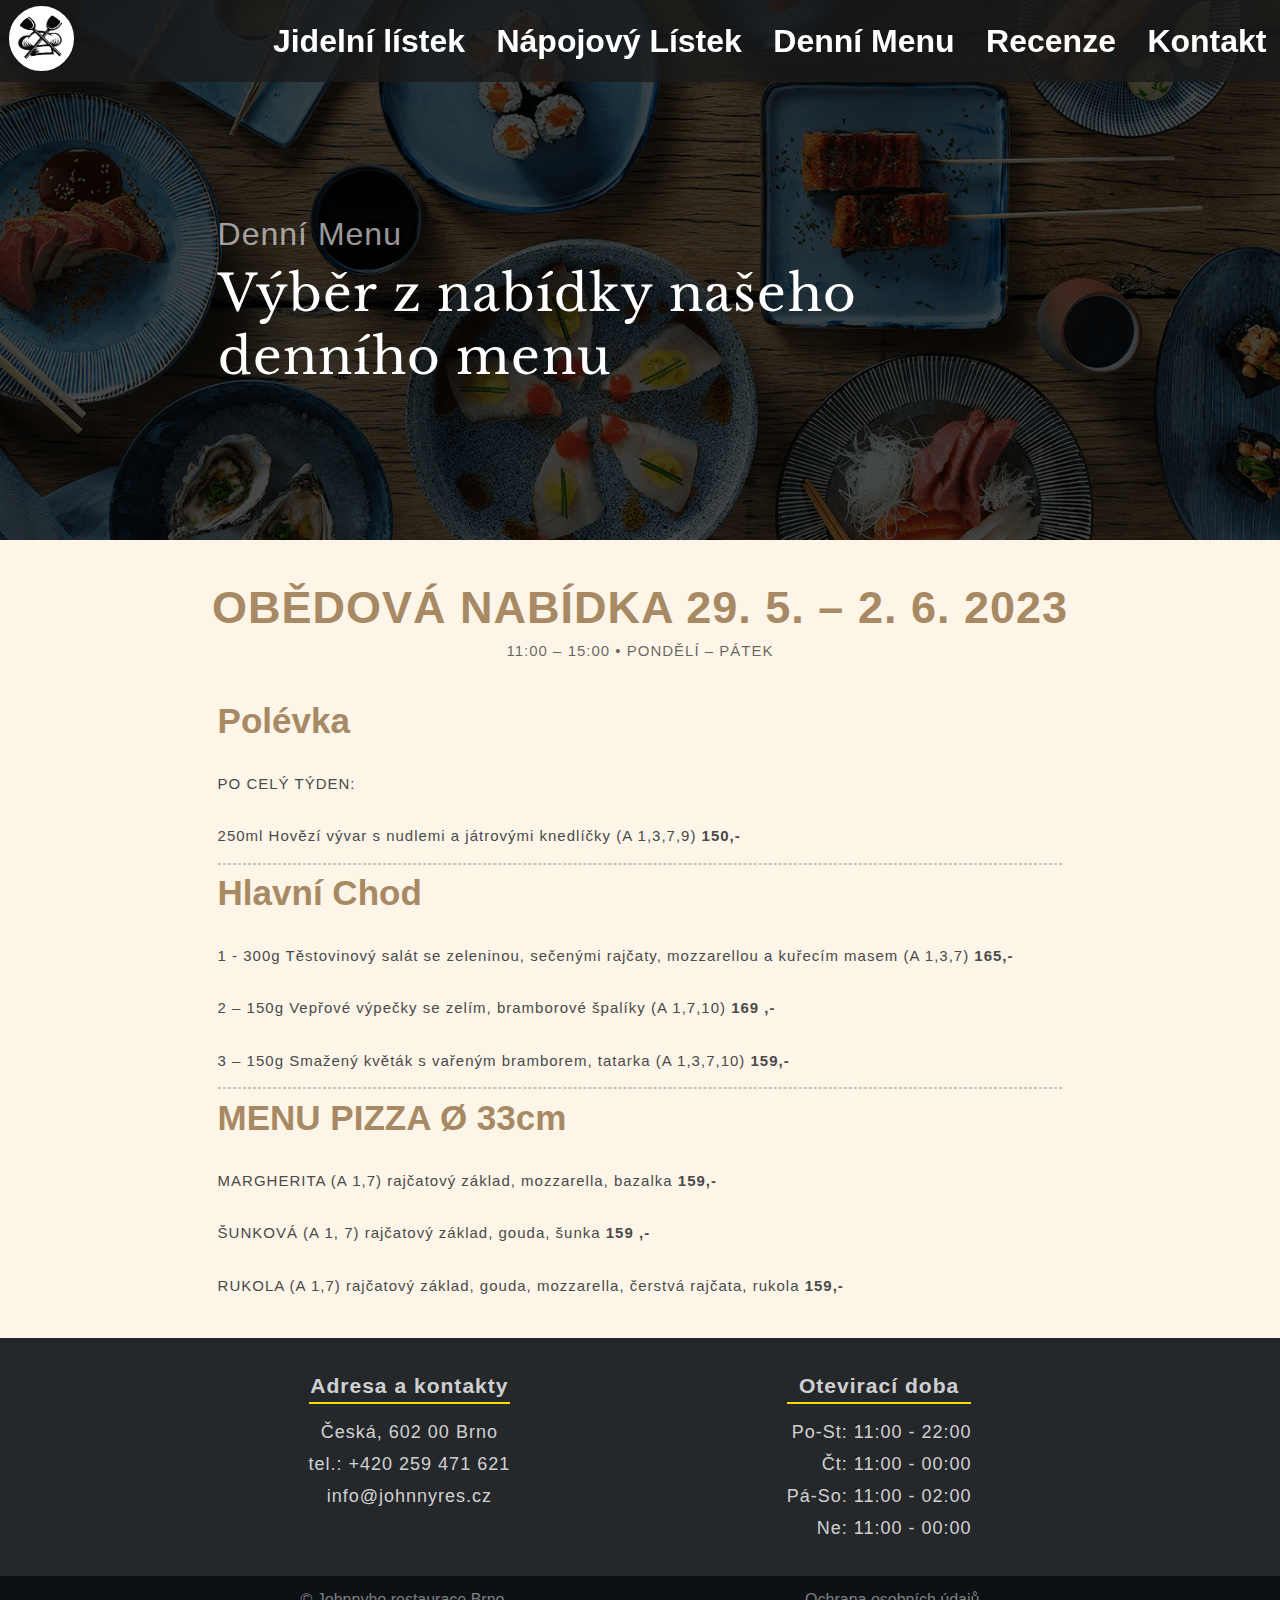
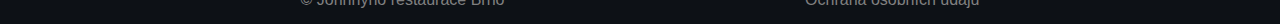
==== Stranky/denni-menu.html @ c48f4686 "Add files via upload" ====
<!DOCTYPE html>
<html lang="cs">
<head>
        <!-- Google tag (gtag.js) -->
    <script async src="https://www.googletagmanager.com/gtag/js?id=G-DFV5XVJZN4"></script>
    
    <meta charset="UTF-8">
    <meta http-equiv="X-UA-Compatible" content="IE=edge">
    <meta name="viewport" content="width=device-width, initial-scale=1.0">
    <link rel="stylesheet" href="../style.css">
    <link rel="stylesheet" href="podstranky.css">
    <link rel="stylesheet" href="../responzivita.css">
    <link rel="shortcut icon" href="../Obrázky/logo.png" type="image/x-icon">
    <title>Denní menu</title>
</head>
<body>
    <script src="ga.js"></script>

    <header id="header3">
        <nav class="float">

            <a href="../index.html" class="home"><img src="../Obrázky/logo.png" alt="" class="home-icon"></a>
            
            <ul class="list-js">
                <li class="js-li"><a href="jidelni-listek.html">Jidelní lístek</a></li>
                <li class="js-li"><a href="napojovy-listek.html">Nápojový Lístek</a></li>
                <li class="js-li"><a href="denni-menu.html">Denní Menu</a></li>
                <li class="js-li"><a href="recenze.html">Recenze</a></li>
                <li class="js-li"><a href="kontakt.html">Kontakt</a></li>
            </ul>

            <img src="../Obrázky/hamburger.png" alt="" class="hamburger">
        </nav>

        <div class="header-text1 header-text4">
            <h1>Denní Menu</h1>
            <h2>Výběr z nabídky našeho <br> denního menu</h2>
        </div>

    </header>

    <main id="main3">
        <div class="main3-header-text">
            <h2 class="main-nadpis nadpiss">OBĚDOVÁ NABÍDKA 29. 5. – 2. 6. 2023</h2>
            <p>11:00 – 15:00 • PONDĚLÍ – PÁTEK</p>
        </div>

        <div class="container3">

            <div class="polevka bar1">
                <h3>Polévka</h3>

                <p>PO CELÝ TÝDEN:</p>
                <p>250ml Hovězí vývar s nudlemi a játrovými knedlíčky (A 1,3,7,9) <span class="price">150,-</span></p>

                 <hr>
            </div>

            <div class="chod bar1">
                <h3>Hlavní Chod</h3>

                <p>1 - 300g Těstovinový salát se zeleninou, sečenými rajčaty, mozzarellou a kuřecím masem (A  1,3,7) <span class="price">165,-</span></p>
                <p>2 – 150g Vepřové výpečky se zelím, bramborové špalíky (A 1,7,10) <span class="price">169 ,-</span></p>
                <p>3 – 150g Smažený květák s vařeným bramborem, tatarka (A 1,3,7,10) <span class="price">159,-</span></p>

                <hr>
            </div>

            <div class="pizza bar1">
                <h3>MENU PIZZA Ø 33cm</h3>

                <p> MARGHERITA (A 1,7) rajčatový základ, mozzarella, bazalka <span class="price">159,-</span></p>
                <p> ŠUNKOVÁ (A 1, 7) rajčatový základ, gouda, šunka <span class="price">159 ,-</span></p>
                <p> RUKOLA (A 1,7) rajčatový základ, gouda, mozzarella, čerstvá rajčata, rukola <span class="price">159,-</span></p>

            </div>

        </div>
    </main>
    </main>

    <footer>
        <div class="footer-container">
            <div id="left-side-footer">
                <div class="footer-left-container">
                    <h3>Adresa a kontakty</h3>
                    <p>Česká, 602 00 Brno</p>
                    <p>tel.: +420 259 471 621</p>
                    <p>info@johnnyres.cz</p>
                </div>
            </div>
    
            <div id="right-side-footer">
                <div class="footer-right-container ">
                    <h3>Otevirací doba</h3>
                    <div class="time">
                        <p>Po-St: 11:00 - 22:00</p>
                        <p>Čt: 11:00 - 00:00</p>
                        <p>Pá-So: 11:00 - 02:00</p>
                        <p>Ne: 11:00 - 00:00</p>
                    </div>            
                </div>
            </div>
        </div>

        <span class="copy-foot"><p>&copy Johnnyho restaurace Brno</p><a href="ochrana-udaju.html">Ochrana osobních údajů</a></span>
    </footer>
    
    <script src="../nav.js"></script>

</body>
</html>
---- style.css ----
@import url('https://fonts.googleapis.com/css2?family=Libre+Baskerville:ital@0;1&display=swap');

* {
    margin: 0;
    padding: 0;
    box-sizing: border-box;
    font-family: Arial, Helvetica, sans-serif;
}

body {
    overflow-x: hidden;
}

/* Nadpisy */

.nadpis-h2 {
    font-size: 40px;
    color: white;
    font-weight: bold;
    margin-bottom: 2.5%;
    display: inline-block;
    border-bottom: 2px solid rgb(255, 217, 0);
}

/* Navigace */

header {
    width: 100vw;
    height: 100vh;
}

nav {
    background: rgba(26, 26, 26, 0.8);
    width: 100%;
    position: fixed;
    z-index: 10;
    
}

nav a {
    transition: 0.5s;
}

nav ul {
    float: right;
}

nav ul li {
    display: inline-block;
    list-style-type: none;
    position: relative;
}

nav ul li a {
    display: block;
    color: white;
    padding: 2.5vh 1.5vh;
    text-align: center;
    font-size: 32px;
    text-decoration: none;
    font-weight: bold;
    transition: 0.5s;
}

nav ul li a:hover {
    color: black;
    background-color: white;
}

nav a:hover {
    opacity: 0.7;
}

.float:after {
    content: '';
    display: block;
    clear: both;
}

.home-icon {
    max-width: 65px;
    aspect-ratio: 1;
    border: 2px solid white;
    background-color: white;
    border-radius: 50%;
    padding: 5px;   
}

.hamburger {
    width: 60px;
    display: none;
    cursor: pointer;
}

.home {
    position: relative;
    left: 0.7vw;
    top: 0.7vh;
}

/* Header */

header {
    background: linear-gradient(rgba(0,0,0,0.7),rgba(0,0,0,0.7)), url(Obrázky/header-picture.jpg);
    background-size: cover;
    height: 100vh;
    background-position: center;
    background-attachment: fixed;
}

.header-text {
    position: relative;
    top: 45%;
    left: 16%;
    line-height: 75px;
    max-width: 850px;
}

.header-text h1 {
    font-size: 70px;
    color: white;
    font-family: 'Libre Baskerville',sans-serif;
}

.header-text h2 {
    font-size: 35px;
    color: rgb(255, 217, 0);
    font-family: 'Libre Baskerville',sans-serif;
}

/* Main */

main {
    max-width: 100%;
    background-color: #0e1116;
   
}

/* info o nás */

.info {
    max-width: 70%;
    margin: 0 auto;
    color: white;
    text-align: center;
    display: block;
    position: relative;
    padding-top: 12vh;
}

.info h1 {
    font-size: 65px;
    color: white;
    font-weight: bold;
    margin-bottom: 2%;
}

.info p {
    font-size: 18px;
    line-height: 28px;
    letter-spacing: 1px;
    display: block;
    position: relative;
}

/* Fotogalerie */

#fotogalerie {
    max-width: 70%;
    margin: 0 auto;
    text-align: center;
    margin-top: 2%;
    padding-bottom: 2%;
}

#fotogalerie h3 {
    color: white;
    font-size: 30px;
    font-weight: bold;
    margin: 1%;
}

.grid-container {
    display: grid;
    grid-template-columns: auto auto;
    width: 100%;
    height: 55%;
}

.obrazek {
    width: 480px;
    height: 320px;
    border-radius: 15px;
}

/* patička */

footer {
    background-color: rgba(5,9,14,0.97);
    width: 100%;
    color: rgba(255,255,255,0.8);
}

.copy-foot {
    display: flex;
    justify-content: space-evenly;
    font-size: 16px;
    padding: 15px 0;
    color: gray
}

.copy-foot a {
    color: gray;    
    text-decoration: none;
    transition: 0.5s;
}

.copy-foot a:hover {
    color: rgba(128, 128, 128, 0.582);
}

.footer-container {
    background-color: #4a4a4a67;
    display: flex;
    flex-direction: row;
    justify-content: space-evenly;
    text-align: center;
    position: relative;
    font-size: 18px;
    padding: 2.5%;
    line-height: 32px;
    letter-spacing: 1px;
}

.footer-container h3 {
    border-bottom: 2px solid rgb(255, 217, 0);
    margin-bottom: 12px;
}


.time {
    display: flex;
    flex-direction: column;
    text-align: right;
}
---- Stranky/podstranky.css ----
@import url('https://fonts.googleapis.com/css2?family=Libre+Baskerville:ital@0;1&display=swap');

/*** Stránka jidelni-listek ***/

hr {
    border: 1px dashed rgba(0,0,0,0.2);
}

#header1 {
    background: linear-gradient(rgba(0,0,0,0.7),rgba(0,0,0,0.7)), url(../Obrázky/header-pic2.jpg);
    background-size: cover;
    height: 60vh;
    background-position: center;
    background-attachment: top;
}

#main1 {
    background-color: rgba(245, 222, 179, 0.3);
}

.container {
    width: 70%;
    margin: 0 auto;
    padding: 3.5% 0;
}

.container h3 {
    font-size: 30px;
    color: #A78963;
    padding: 1%;
    letter-spacing: 1px;
}

.container p {
    color: #4A4A4A;
    font-size: 15px;
    line-height: 300%;
    letter-spacing: 1px;
}

.header-text1 {
    position: relative;
    top: 40%;
    left: 17%;
}

.header-text1 h1{
    font-size: 32px;
    color: rgba(255,255,255,0.6);
    font-weight: bold;
    margin-bottom: 0.7%;
    letter-spacing: 1px;
    font-weight: lighter;
}

.header-text1 h2 {
    color: white;
    font-weight: bold;
    font-size: 64px;
    font-family: 'Libre Baskerville',sans-serif;
    letter-spacing: 1.2px;
    font-weight: lighter;
}

.price {
    font-weight: bold;
}

/*** Stránka napojový lístek ***/

#header2 {
    background: linear-gradient(rgba(0,0,0,0.7),rgba(0,0,0,0.7)), url(../Obrázky/header-pic3.jpg);
    background-size: cover;
    height: 60vh;
    background-position: center;
    background-attachment: top;
}

#main2 {
    background-color: rgba(245, 222, 179, 0.3)
}

.main-nadpis {
    text-align: center;
    color: #A78963;
    font-size: 45px;
    font-weight: bold;
    padding-top: 2.3%;
    padding-bottom: 1%;
}

.container2 {
    width: 70%;
    margin: 0 auto;
    padding: 5%;
    padding-top: 1.7%;
    display: flex;
    justify-content: space-evenly;
}

.bar h3 {
    color: #A78963;
    text-align: left;
    font-size: 35px;
    font-weight: bold;
    padding-bottom: 5%;
}

.lowerbar p {
    font-size: 15px;
    line-height: 350%;
    letter-spacing: 1px;
    text-align: left;
    color: #4A4A4A;
}

/*** Stránka denní menu ***/

#header3 {
    background: linear-gradient(rgba(0,0,0,0.7),rgba(0,0,0,0.7)), url(../Obrázky/header-pic4.jpg);
    background-size: cover;
    height: 60vh;
    background-position: center;
    background-attachment: top;
}

#main3 {
    background-color: rgba(245, 222, 179, 0.3)
}

.main3-header-text {
    text-align: center;
    letter-spacing: 1px;
    padding-bottom: 0.6%;
    padding-top: 1%;
}

.main3-header-text h2 {
    padding-bottom: 0.6%;
}

.main3-header-text p{
    color: rgba(0,0,0,0.6);
    font-size: 15px;
}

.container3 {
    width: 70%;
    margin: 0 auto;
    padding: 2%;
}

.bar1 h3{
    color: #A78963;
    text-align: left;
    font-size: 35px;
    font-weight: bold;
    padding-bottom: 2%;
    padding-top: 1%;
}

.bar1 p {
    font-size: 15px;
    line-height: 350%;
    letter-spacing: 1px;
    text-align: left;
    color: #4A4A4A;
}

/*** Stránka kontakty ***/

#header4 {
    background: linear-gradient(rgba(0,0,0,0.7),rgba(0,0,0,0.7)), url(../Obrázky/header-pic5.jpg);
    background-size: cover;
    height: 60vh;
    background-position: center;
    background-attachment: top;
}

#main4 {
    background-color: rgba(245, 222, 179, 0.3)
}

.container4 {
    width: 70%;
    margin: 0 auto;
    display: flex;
    justify-content: space-around;
}

.container4 form {
    padding: 4%;
    line-height: 10px;
}

.inputo {
    width: 300%;
    padding: 10% 5%;
    font-size: 16px;
    margin: 10px;
    border-radius: 5px;
    border: 1.5px solid #A78963;
    letter-spacing: 1.5px;
    
}
 
.inputo::placeholder {
    color: #A78963;
}

.inputo:focus {
    outline-color: #A78963;
}

.email-input {
    padding-bottom: 70%;
}

.submit-input {
    width: 90%;
    background-color: white;
    color: #A78963;
}

.right-kontakt {
    padding: 4%;
}

.right-kontakt h2 {
    color: #A78963;
    letter-spacing: 1.5px;
    margin-bottom: 10px;
    font-size: 35px;   
}

.right-kontakt h3 {
    color: rgba(0,0,0,0.6);
    letter-spacing: 1.5px;
    margin-bottom: 5px;
    font-size: 15px;
}

.right-kontakt p {
    color: #A78963;
    letter-spacing: 1.5px;
    font-size: 15px;
    margin: 5px;
}

.time1 {
    text-align: left;
}

/*** Stránka recenze ***/

#header5 {
    background: linear-gradient(rgba(0,0,0,0.7),rgba(0,0,0,0.7)), url(../Obrázky/header-pic6.jpg);
    background-size: cover;
    height: 60vh;
    background-position: center;
    background-attachment: top;
}

#main5 {
    background-color: rgba(245, 222, 179, 0.3)
}

.container5 {
    width: 70%;
    margin: 0 auto;
    display: flex;
    padding: 5%;
}

.user-recenze {
    width: 33%;
}

.user-recenze h3{
    color: #A78963;
    font-size: 24px;
    font-weight: bold;
    letter-spacing: 1px;
    position: relative;
    top: 30px;
    left: 10px;
}

.user-recenze p {
    font-size: 16px;
    letter-spacing: 1px;
    line-height: 25px;
    color: rgba(0,0,0,0.7)
}

.recenze-text {
    display: flex;
}

.datum {
    text-align: center;
    position: relative;
    bottom: 22px;
}

.user-img {
    width: 80px;
    height: 80px;
    border-radius: 50%;
}

/*** Ochrana osobních údajů ***/

#header6 {
    background: none;
    width: 0;
    height: 0;
}

#main6 {
    background-color: rgba(245, 222, 179, 0.3);
}

.container6 {
    padding-top: 8%;
    width: 70%;
    margin: 0 auto;
}

.logo-a-nadpis {
    display: flex;
    justify-content: center;
}

.logo-a-nadpis p {
    align-self: center;
    font-size: 32px;
    color: #A78963;
    letter-spacing: 1px;
    font-weight: bold; 
}

.ochrana-logo {
    width: 140px;
    aspect-ratio: 1;
}

.ochrana-text {
    padding: 30px 0;
    padding-bottom: 50px;
}

.ochrana-nadpis {
    font-size: 16px;
    padding: 10px;
    padding-left: 0px;
    font-weight: bold;
    color: rgb(85, 85, 85);
    letter-spacing: 1px;
}

.ochrana-odstavec {
    font-size: 14px;
    color: rgb(112, 112, 112);
    letter-spacing: 1px;
    line-height: 20px;
}
---- responzivita.css ----
@media only screen and (max-width: 1900px){
    .container4 {
        display: block;
    }

    .inputo {
        max-width: 700px;
        padding: 15px;
    }

    .email-input {
        padding-bottom: 110px;;
    }

    .right-kontakt {
        text-align: center;
    }

    .time1 {
        text-align: center;
    }

    .container4 form {
        text-align: center;
    }

    .header-text4 h2 {
        font-size: 40px;
    }

}

@media only screen and (max-width: 1919px){
    .header-text4 h2 {
        font-size: 50px;
    }

}



@media only screen and (max-width: 1700px){
    .user-recenze3 {
        display: none;
    }

    .user-recenze h3{
        top: 0;
    }

    .container5 {
        justify-content: space-evenly;
    }

    .recenze-text img {
        margin: 0 auto;
    }

    .recenze-text{
        display: block;
    }

    .datum {
        display: none;
    }

}

@media only screen and (max-width: 1430px){
    .pizzos {
        display: none;
    }

    .steakos {
        display: none;
    }

    .grid-container {
        display: block;
    }

    .obrazek {
        width: 70%;
        height: 50%;
    }

}

@media only screen and (max-width: 1300px){
    .container2 {
        display: block;
    }

    .header-text5 h2{
        max-width: 500px;
        font-size: 50px;
    }   

}

@media only screen and (max-width: 1120px){
    .home-icon {
        position: absolute;
        max-width: 45px;
    }
}

@media only screen and (max-width: 1000px){
    .header-text h1{
        font-size: 55px;
    }

    .header-text h2{
        font-size: 28px;
    }

    .js-li a {
        font-size: 20px;
    }

    .nadpiss {
        font-size: 35px;
    }
    
}

@media only screen and (max-width: 900px){
    .inputo {
        max-width: 350px;
        padding: 15px;
    }
}


@media only screen and (max-width: 760px){
    .header-text{
        max-width: 500px;
    }

    .header-text1 h2{
        max-width: 400px;
        font-size: 45px;
        top: 30%;
    }

    .header-text2 h2{
        font-size: 45px;
        max-width: 200px;
    }

    .header-text3{
        max-width: 500px;
    }

    .header-text4 h2{
        max-width: 400px;
        font-size: 30px;
    }

    .header-text5 h2{
        max-width: 500px;
        font-size: 30px;
    }   
}

@media only screen and (max-width: 685px){  
    .list-js {
        display: none;
        font-size: 32px;
    }

    .hamburger {
        display: inline-block;
        float: right;
        position: relative;
        top: 5px;
        right: 10px;
    }  
}

@media only screen and (max-width: 575px){  
    .header-text5{
        left: 10%;
    }

    .header-text4{
        left: 10%;
    }
}
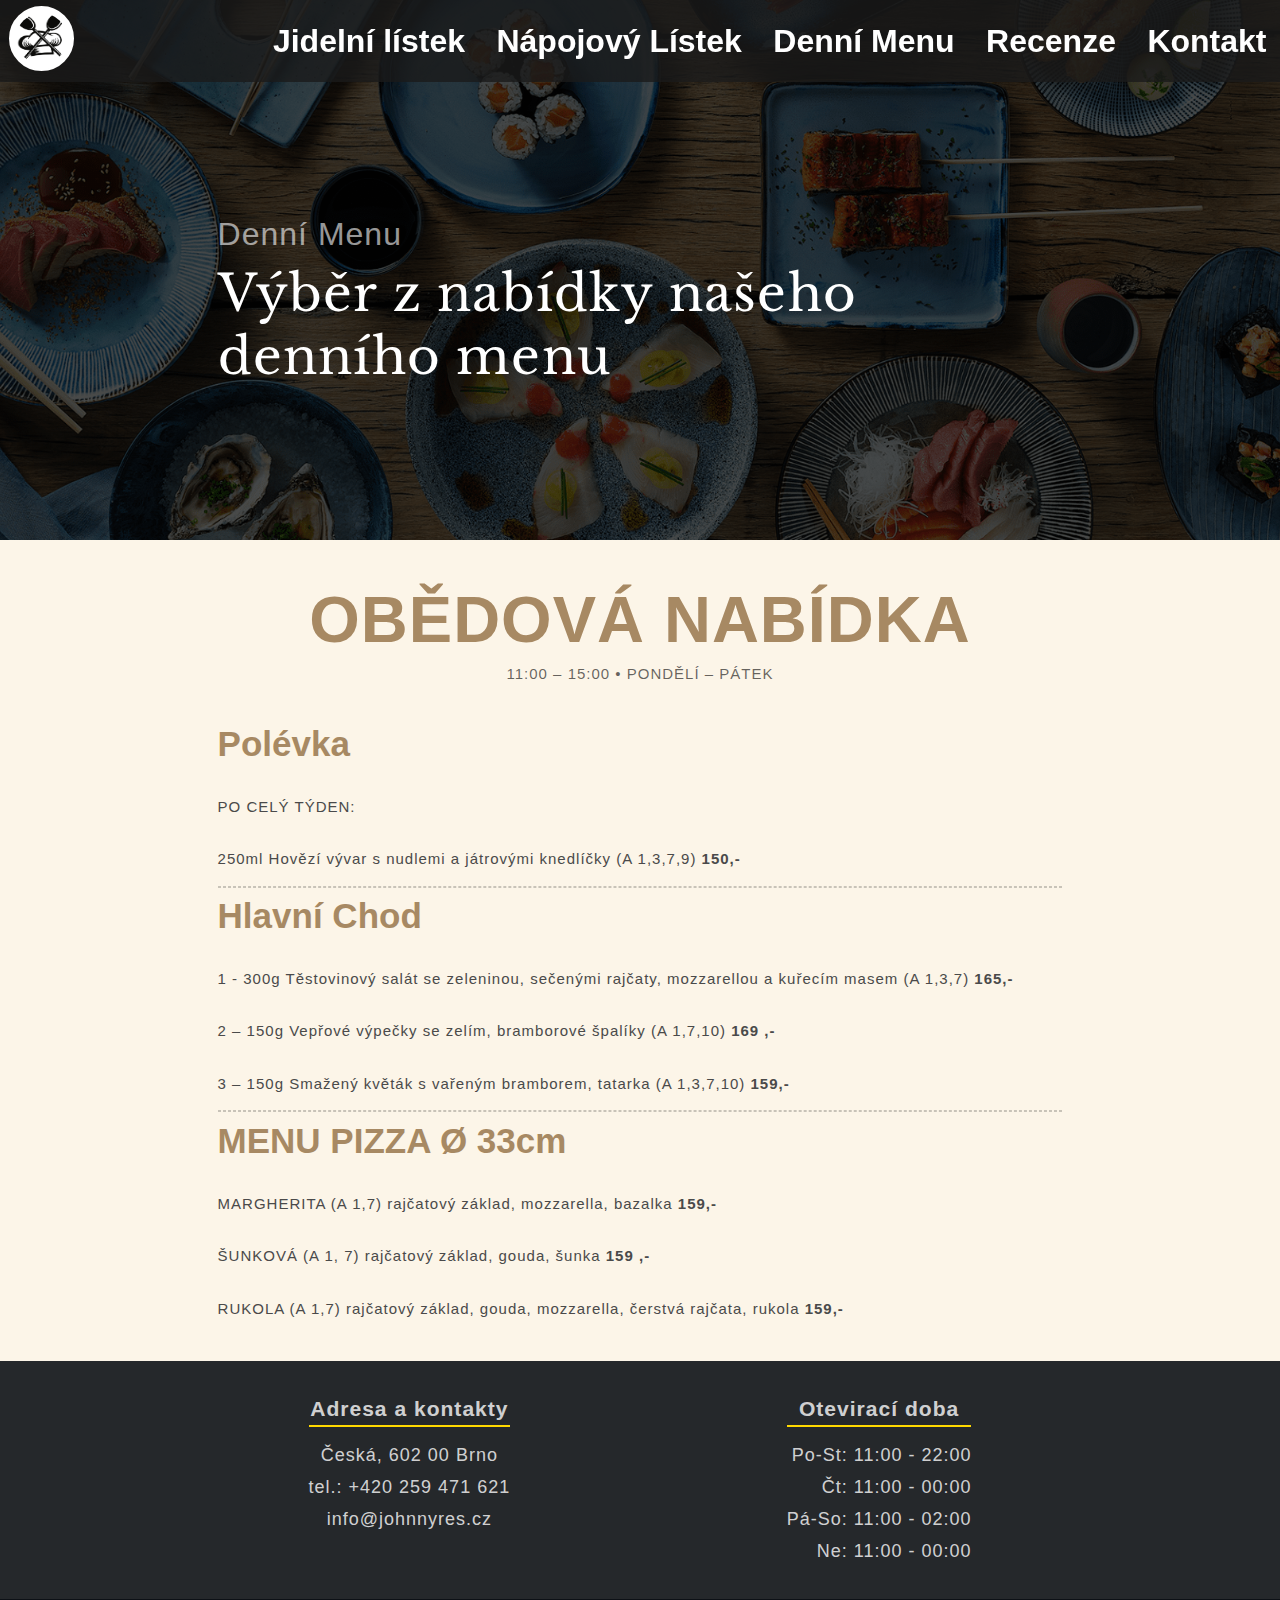
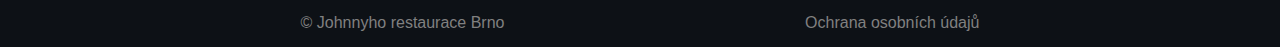
==== commit 9aa889ec: "Add files via upload" ====
--- a/Stranky/denni-menu.html
+++ b/Stranky/denni-menu.html
@@ -41,7 +41,7 @@
 
     <main id="main3">
         <div class="main3-header-text">
-            <h2 class="main-nadpis nadpiss">OBĚDOVÁ NABÍDKA 29. 5. – 2. 6. 2023</h2>
+            <h2 class="main-nadpis nadpiss">OBĚDOVÁ NABÍDKA</h2>
             <p>11:00 – 15:00 • PONDĚLÍ – PÁTEK</p>
         </div>
 
@@ -82,7 +82,7 @@
     <footer>
         <div class="footer-container">
             <div id="left-side-footer">
-                <div class="footer-left-container">
+                <div class="footer-left-container sidefooter">
                     <h3>Adresa a kontakty</h3>
                     <p>Česká, 602 00 Brno</p>
                     <p>tel.: +420 259 471 621</p>
@@ -91,7 +91,7 @@
             </div>
     
             <div id="right-side-footer">
-                <div class="footer-right-container ">
+                <div class="footer-right-container sidefooter">
                     <h3>Otevirací doba</h3>
                     <div class="time">
                         <p>Po-St: 11:00 - 22:00</p>
--- a/style.css
+++ b/style.css
@@ -87,9 +87,10 @@
 }
 
 .hamburger {
-    width: 60px;
+    width: 50px;
     display: none;
     cursor: pointer;
+    padding-bottom: 5px;
 }
 
 .home {
--- a/Stranky/podstranky.css
+++ b/Stranky/podstranky.css
@@ -142,6 +142,10 @@
 .main3-header-text p{
     color: rgba(0,0,0,0.6);
     font-size: 15px;
+}
+
+.nadpiss {
+    font-size: 65px;
 }
 
 .container3 {
--- a/responzivita.css
+++ b/responzivita.css
@@ -4,7 +4,7 @@
     }
 
     .inputo {
-        max-width: 700px;
+        width: 95%;
         padding: 15px;
     }
 
@@ -23,11 +23,6 @@
     .container4 form {
         text-align: center;
     }
-
-    .header-text4 h2 {
-        font-size: 40px;
-    }
-
 }
 
 @media only screen and (max-width: 1919px){
@@ -101,7 +96,27 @@
 @media only screen and (max-width: 1120px){
     .home-icon {
         position: absolute;
-        max-width: 45px;
+    }
+}
+
+@media only screen and (max-width: 1070px){
+    .container5 {
+        flex-direction: column;
+    }
+
+    .user-recenze {
+        width: 100%;
+        text-align: center;
+    }
+}
+
+@media only screen and (max-width: 1050px){
+    .js-li a {
+        font-size: 20px;
+    }
+
+    .home-icon {
+        max-width: 57px;
     }
 }
 
@@ -114,34 +129,18 @@
         font-size: 28px;
     }
 
-    .js-li a {
-        font-size: 20px;
-    }
-
     .nadpiss {
-        font-size: 35px;
+        font-size: 55px;
     }
     
-}
-
-@media only screen and (max-width: 900px){
-    .inputo {
-        max-width: 350px;
-        padding: 15px;
-    }
 }
 
 
 @media only screen and (max-width: 760px){
     .header-text{
-        max-width: 500px;
-    }
-
-    .header-text1 h2{
-        max-width: 400px;
-        font-size: 45px;
-        top: 30%;
-    }
+        width: 70%;
+    }
+
 
     .header-text2 h2{
         font-size: 45px;
@@ -152,18 +151,20 @@
         max-width: 500px;
     }
 
-    .header-text4 h2{
-        max-width: 400px;
-        font-size: 30px;
-    }
-
     .header-text5 h2{
         max-width: 500px;
         font-size: 30px;
     }   
 }
 
-@media only screen and (max-width: 685px){  
+@media only screen and (max-width: 850px){
+    .header-text4 h2 {
+        width: 80%;
+        font-size: 35px;
+    }
+}
+
+@media only screen and (max-width: 730px){  
     .list-js {
         display: none;
         font-size: 32px;
@@ -176,6 +177,14 @@
         top: 5px;
         right: 10px;
     }  
+
+    .nadpiss {
+        font-size: 45px;
+    }
+
+    .home-icon {
+        width: 40px;
+    }
 }
 
 @media only screen and (max-width: 575px){  
@@ -186,4 +195,73 @@
     .header-text4{
         left: 10%;
     }
+
+    .header-text4 h2 {
+        font-size: 30px;
+    }
+
+    .header-textt h2 {
+        width: 75%;
+        font-size: 40px;
+    }
+
+    .nadpiss {
+        font-size: 30px;
+    }
+}
+
+@media only screen and (max-width: 520px){  
+    .header-text5 h2{
+        width: 75%;
+    }
+
+    .nadpisy h1 {
+        font-size: 45px;    
+    }
+
+    .header-text h1 {
+        font-size: 45px;
+    }
+}
+
+
+@media only screen and (max-width: 440px){ 
+    .footer-container {
+        flex-direction: column;
+    } 
+
+    .time {
+        text-align: center;
+    }
+
+    .sidefooter {
+        margin-top: 15px;
+    }
+
+    .sidefooter h3 {
+        display: inline-block;
+    }
+    
+    .copy-foot {
+        flex-direction: column;
+        text-align: center;
+    }
+}
+
+@media only screen and (max-width: 380px){ 
+    .header-text1 h1 {
+        width: 85%;
+    }
+
+    .header-text2 h2 {
+        font-size: 30px;
+    }
+
+    .header-textt h2 {
+        font-size: 35px;
+    }
+
+    #main2 h2 {
+        font-size: 40px;
+    }
 }